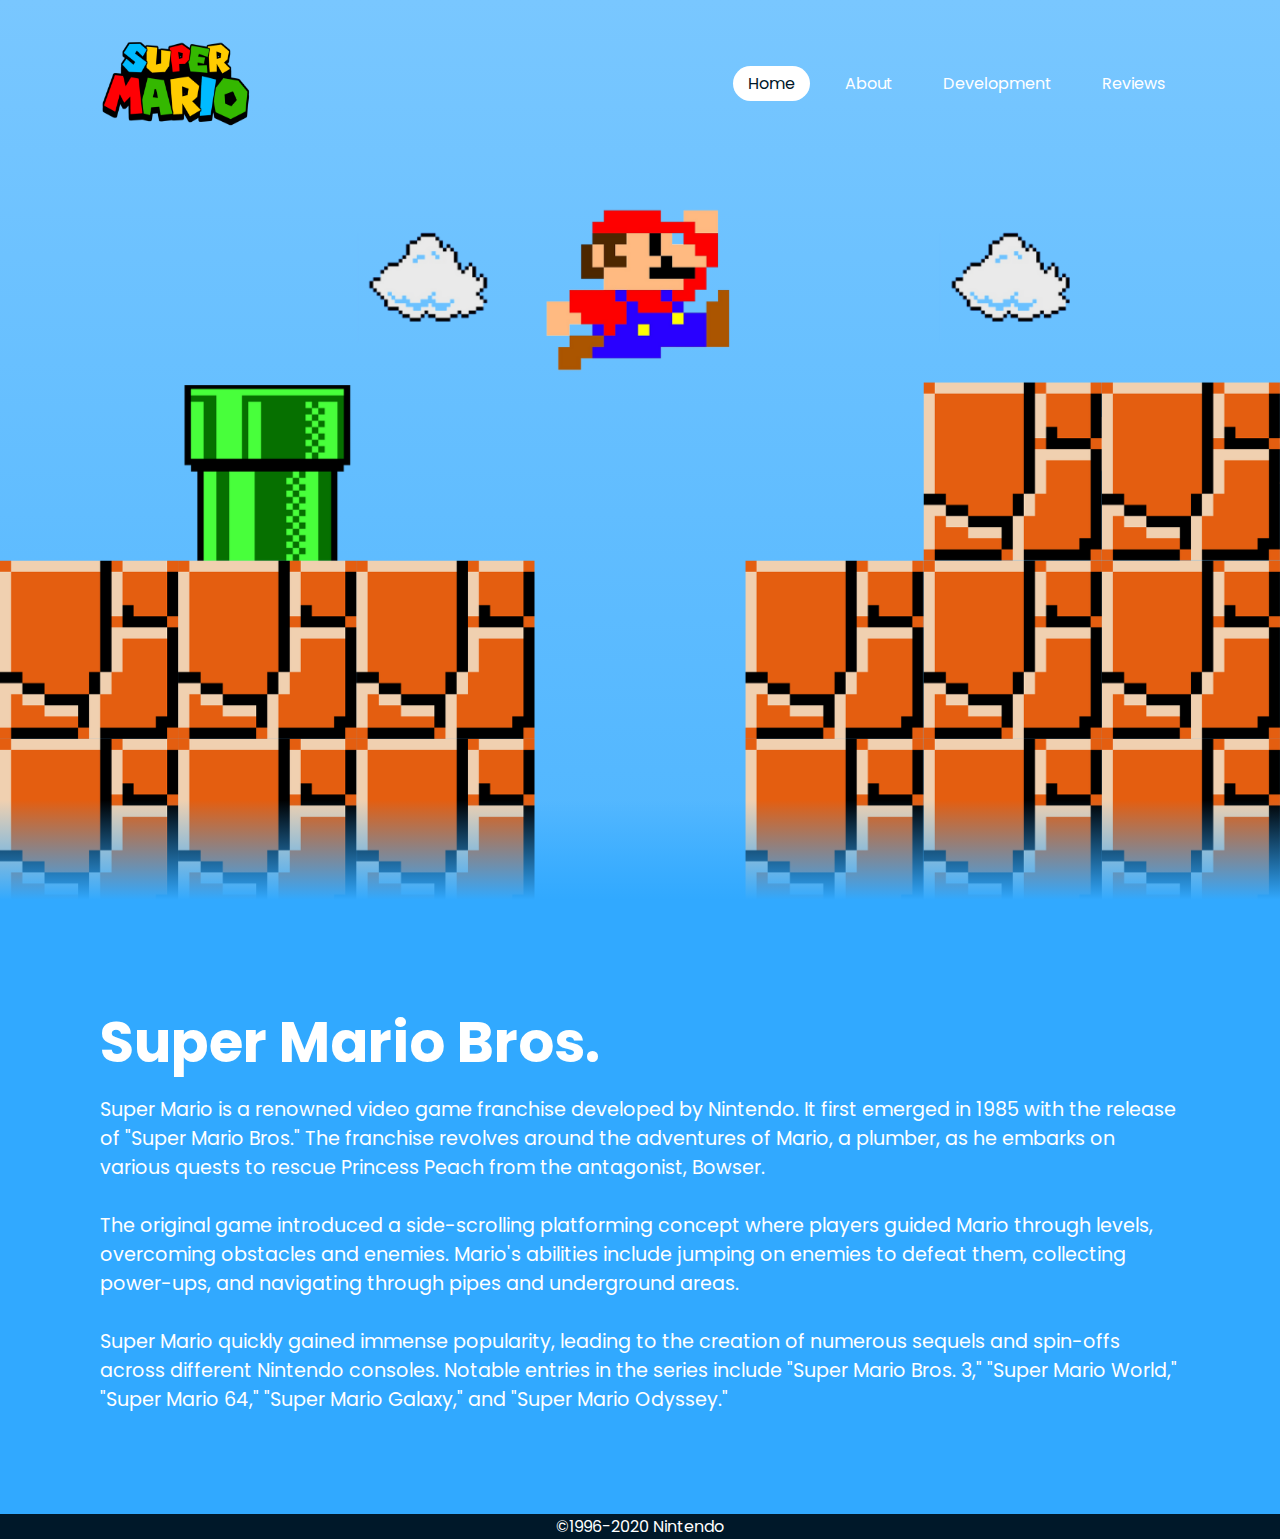
==== Index.html @ 18cc96a2 "Web Dev Assessment 2" ====
<!DOCTYPE html>
<html lang="en">
<head>
    <meta charset="UTF-8">
    <meta http-equiv="X-UA-Compatible" content="IE=edge">
    <meta name="viewport" content="width=device-width, initial-scale=1.0">
    <title>Homepage Mario</title>
    <link rel="stylesheet" type="text/css" href="website.css">
</head>
<body>
    <header>
        <meta name="viewport" content="width=device-width, initial-scale=1.0">
        <a href="#" class ="logo"><img src ="Super mario logo.png" width = "150" height = "100"> </a>
        <ul>
            <li><a href="Index.html" class="active">Home</a></li>
            <li><a href="About page.html">About</a></li>
            <li><a href="Development page.html">Development</a></li>
            <li><a href="Reviews page.html">Reviews</a></li>
        </ul>
    </header>
    <section>
        <img src="Mario.png" id="Mario">
        <img src="Background.png" id="Background">
        <h2 id="text">SUPER MARIO</h2>
        <img src="Foreground.png" id="Foreground">
    </section>
    <div class="sec">
        <h2>Super Mario Bros.</h2>
        <p>Super Mario is a renowned video game franchise developed by Nintendo. It first emerged in 1985 with the release of 
            "Super Mario Bros." The franchise revolves around the adventures of Mario, a plumber, as he embarks on various quests 
            to rescue Princess Peach from the antagonist, Bowser.<br><br>
            The original game introduced a side-scrolling platforming concept where players guided Mario through levels, overcoming 
            obstacles and enemies. Mario's abilities include jumping on enemies to defeat them, collecting power-ups, and navigating 
            through pipes and underground areas.<br><br>
            Super Mario quickly gained immense popularity, leading to the creation of numerous sequels and spin-offs across different 
            Nintendo consoles. Notable entries in the series include "Super Mario Bros. 3," "Super Mario World," "Super Mario 64," 
            "Super Mario Galaxy," and "Super Mario Odyssey."
        </p>
    </div>
    <script>
        let Mario = document.getElementById('Mario');
        let Background = document.getElementById('Background');
        let text = document.getElementById('text');
        let Foreground = document.getElementById('Foreground');

        window.addEventListener('scroll', function(){
            let value = window.scrollY;
            Background.style.top = value * 1 + 'px';
            text.style.marginRight = value * 4 + 'px';
            Mario.style.left = value * 2.5 + 'px';
        })
    </script>

</body>
<footer>
    ©1996-2020 Nintendo
</footer>
</html>
---- website.css ----
@import url('https://fonts.googleapis.com/css?family=Poppins:300,400,500,600,700,800,900&display=swap');
*
{
    margin: 0;
    padding: 0;
    box-sizing: border-box;
    font-family: 'Poppins', sans-serif;
}

body
{
    min-height: 100vh;
    background: linear-gradient(#79c7ff, #31a9ff);
}

header
{
    position: absolute;
    top: 0;
    Left: 0;
    width: 100%;
    padding: 30px 100px;
    display: flex;
    justify-content: space-between;
    align-items: center;
    z-index: 10000;
}

header ul
{
    display: flex;
    justify-content: center;
    align-items: center;
}

header ul li
{
    List-style: none;
    margin-left: 20px;
}

header ul li a
{
    text-decoration: none;
    padding: 6px 15px;
    color: #fff;
    border-radius: 20px;
}

header ul li a:hover,
header ul li a.active
{
background: #fff;
color:#001829;
}

section
{
    position: relative;
    width: 100%;
    height: 100vh;
    padding: 100px;
    display: flex;
    justify-content: center;
    align-items: center;
}

section::before
{
content: '';
position: absolute;
bottom: 0;
width: 100%;
height: 100px;
background: linear-gradient(to top,#31a9ff, transparent);
z-index:1000;
}

section img
{
    position: absolute;
    top: 0;
    Left: 0;
    width: 100%;
    height: 100%;
    object-fit: cover;
    pointer-events: none;
}

section img#Foreground
{
    z-index: 10;
}

#text
{
    position:absolute;
    right: -350px;
    color:#fff;
    white-space: nowrap;
    font-size: 7.5vw;
    z-index: 9;
}

.sec
{
    position: relative;
    padding: 100px;
    background:#31a9ff;
}

.sec h2
{
    font-size: 3.5em;
    margin-bottom: 10px;
    color: #fff;
}

.sec p
{
    font-size: 1.2em;
    color:#fff;
}

footer
{
    background-color: #001829;
    color: #fff;
    text-align: center;
}

#reviews
{
color: white;
}
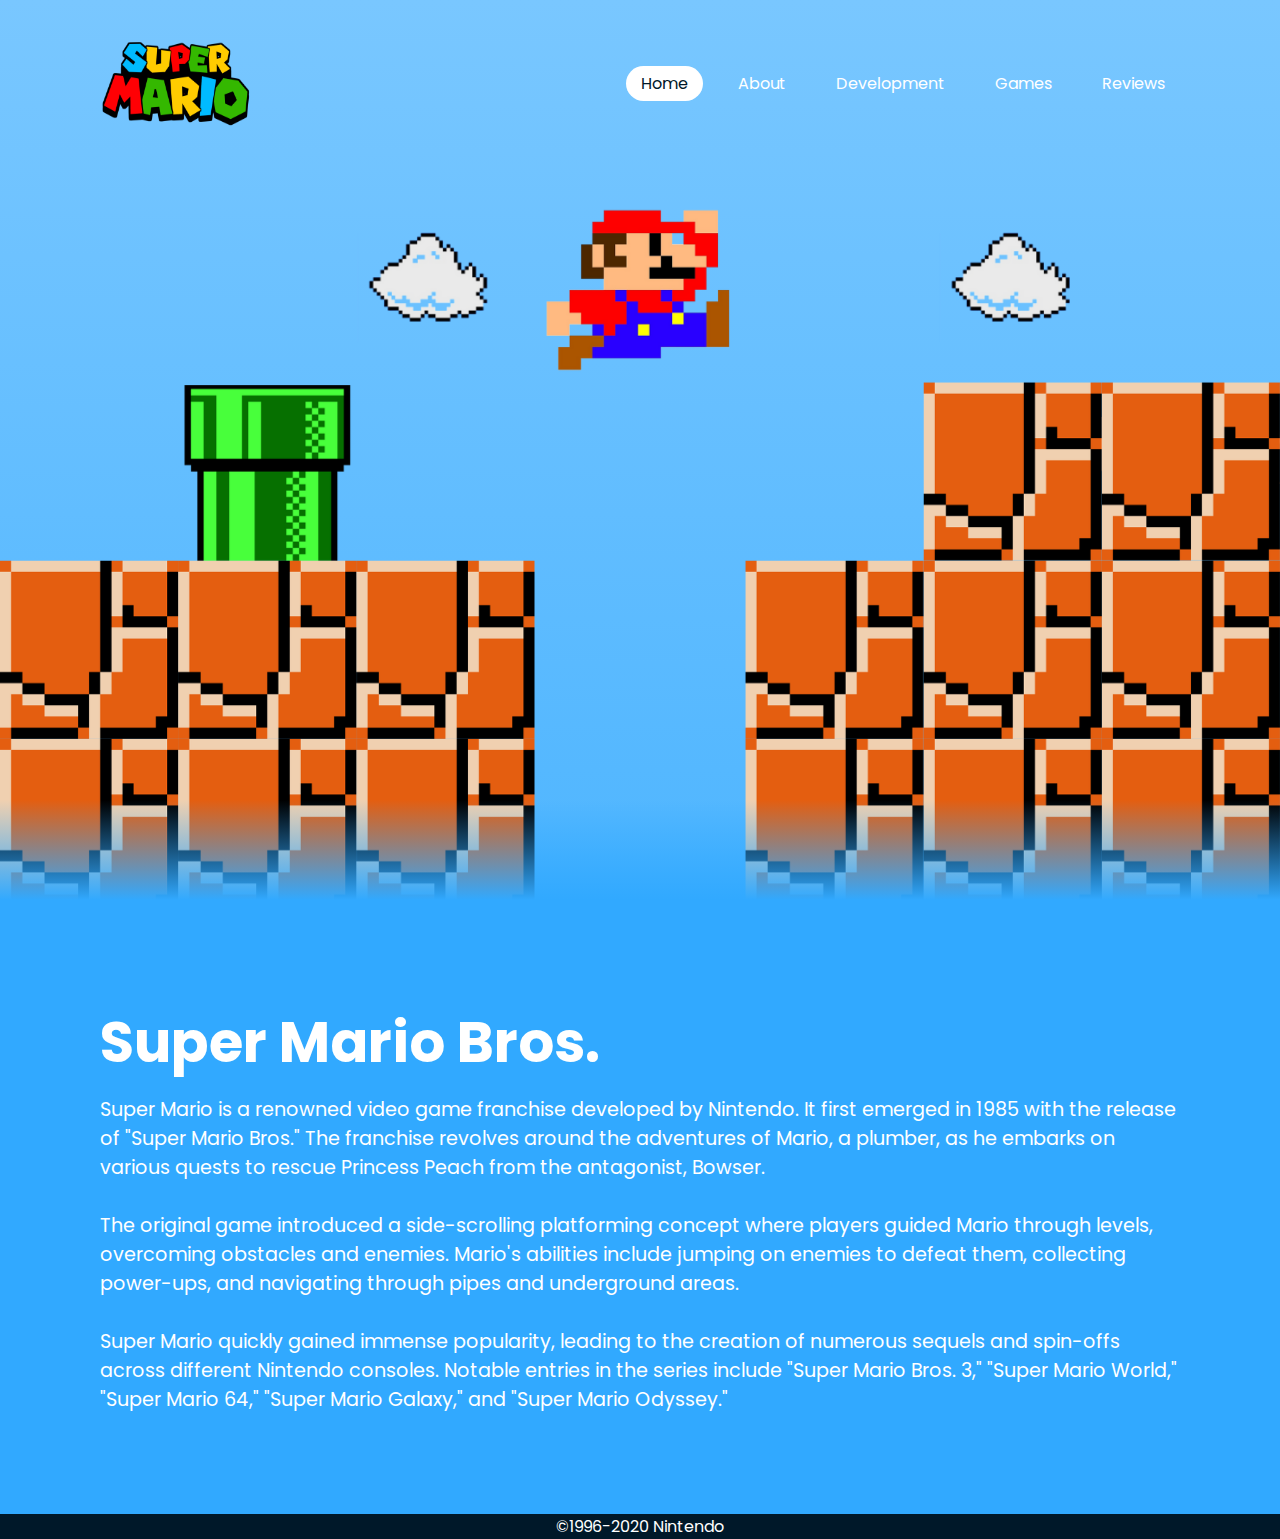
==== commit c2bf7ff4: "final" ====
--- a/Index.html
+++ b/Index.html
@@ -15,7 +15,9 @@
             <li><a href="Index.html" class="active">Home</a></li>
             <li><a href="About page.html">About</a></li>
             <li><a href="Development page.html">Development</a></li>
+            <li><a href="Games.html">Games</a></li>
             <li><a href="Reviews page.html">Reviews</a></li>
+            
         </ul>
     </header>
     <section>
